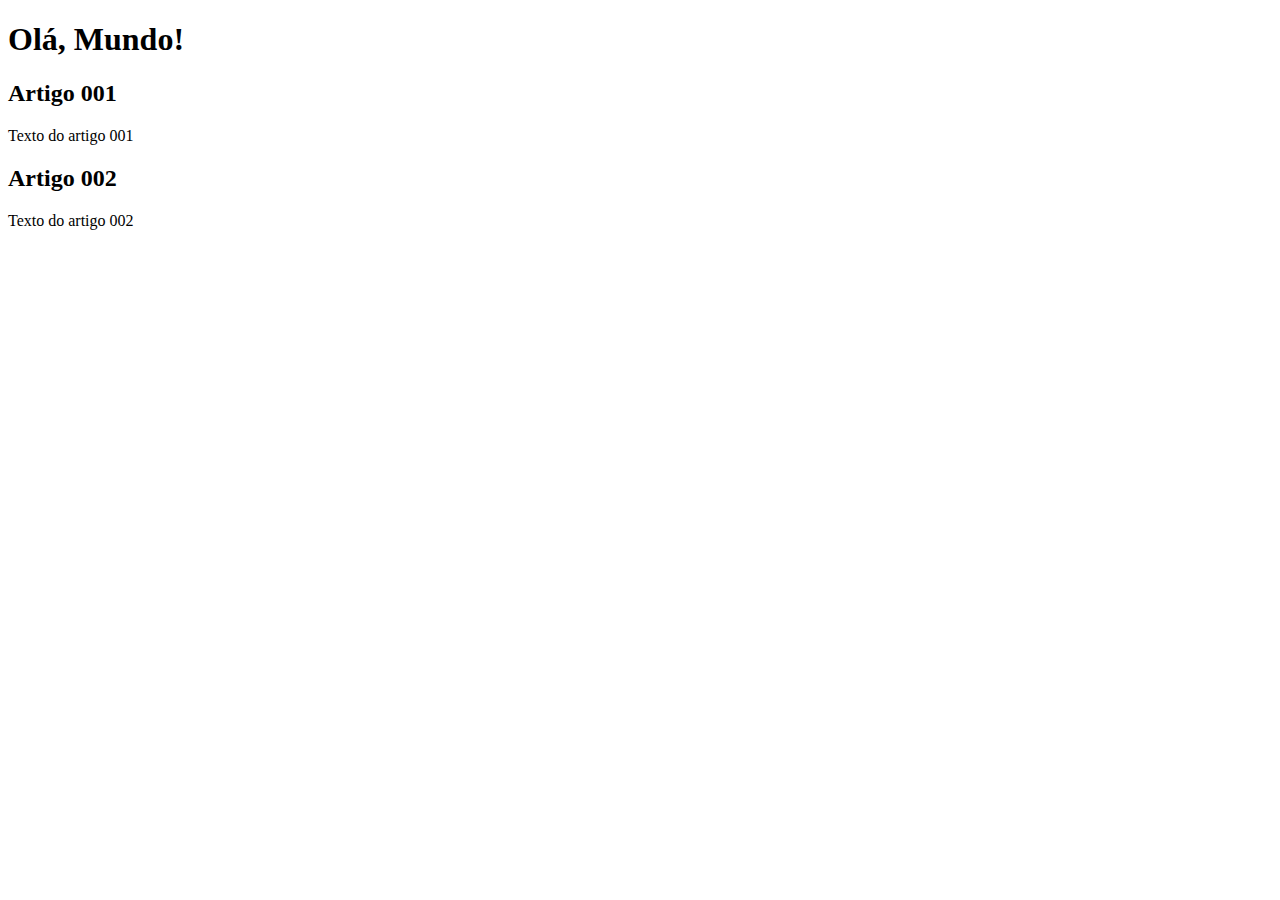
==== site-exemplo/index.html @ 189e7166 "Modificações no index do "site"" ====
<!DOCTYPE html>
<html lang="pt-br">
<head>
    <meta charset="UTF-8">
    <meta name="viewport" content="width=device-width, initial-scale=1.0">
    <title>Primeiro Site em Repositório</title>
</head>
<body>
    <main>
        <header>
            <h1>Olá, Mundo!</h1>
            <article>
                <h2>Artigo 001</h2>
                <p>Texto do artigo 001</p>
            </article>
            <article>
                <h2>Artigo 002</h2>
                <p>Texto do artigo 002</p>
            </article>
        </header>
    </main>
</body>
</html>
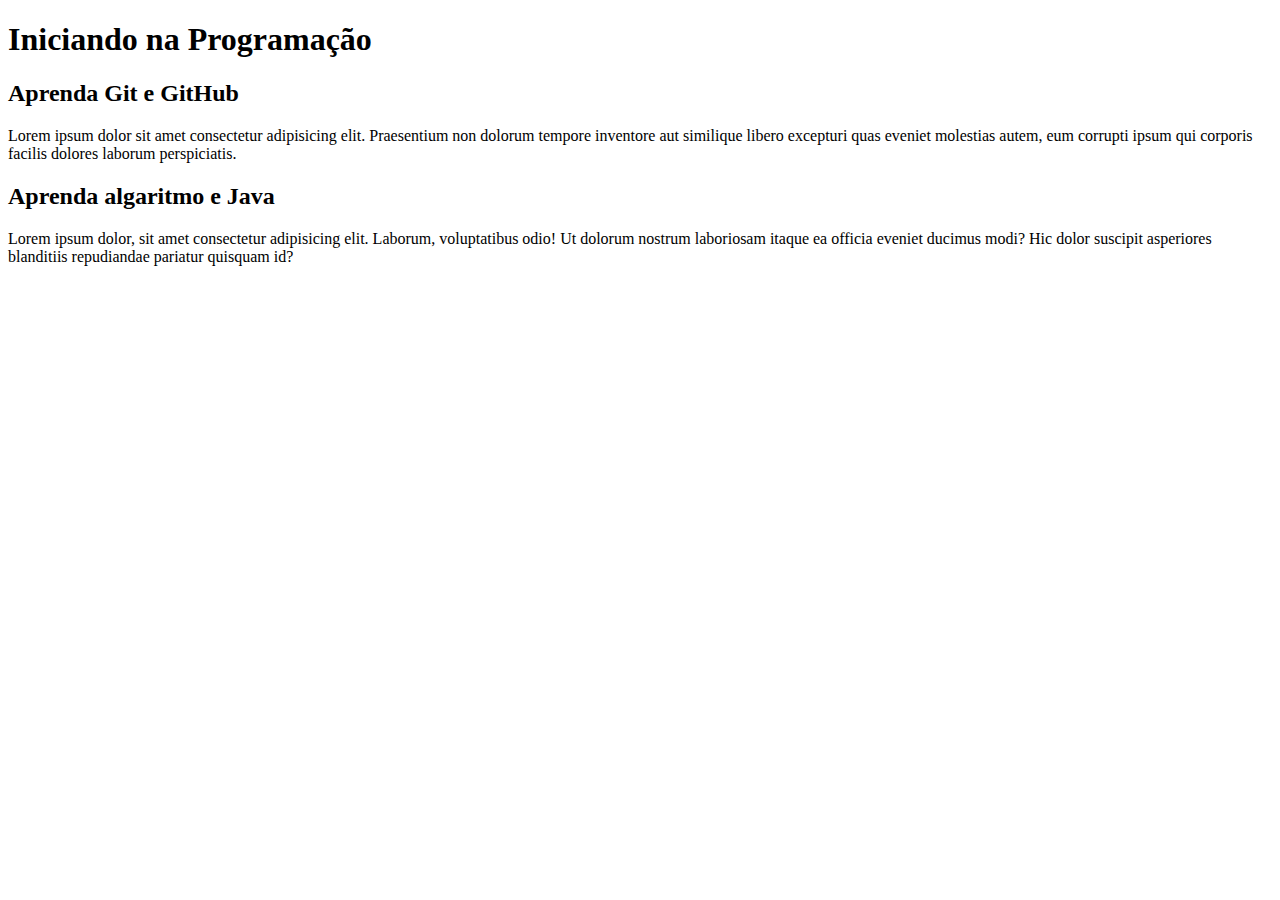
==== commit 1aca9b60: "Update HTML branch" ====
--- a/site-exemplo/index.html
+++ b/site-exemplo/index.html
@@ -3,19 +3,20 @@
 <head>
     <meta charset="UTF-8">
     <meta name="viewport" content="width=device-width, initial-scale=1.0">
-    <title>Primeiro Site em Repositório</title>
+    <title>Como Iniciar na Programação</title>
 </head>
 <body>
     <main>
         <header>
-            <h1>Olá, Mundo!</h1>
+            <h1>Iniciando na Programação</h1>
+        </header>
             <article>
-                <h2>Artigo 001</h2>
-                <p>Texto do artigo 001</p>
+                <h2>Aprenda Git e GitHub</h2>
+                <p>Lorem ipsum dolor sit amet consectetur adipisicing elit. Praesentium non dolorum tempore inventore aut similique libero excepturi quas eveniet molestias autem, eum corrupti ipsum qui corporis facilis dolores laborum perspiciatis.</p>
             </article>
             <article>
-                <h2>Artigo 002</h2>
-                <p>Texto do artigo 002</p>
+                <h2>Aprenda algaritmo e Java</h2>
+                <p>Lorem ipsum dolor, sit amet consectetur adipisicing elit. Laborum, voluptatibus odio! Ut dolorum nostrum laboriosam itaque ea officia eveniet ducimus modi? Hic dolor suscipit asperiores blanditiis repudiandae pariatur quisquam id?</p>
             </article>
         </header>
     </main>
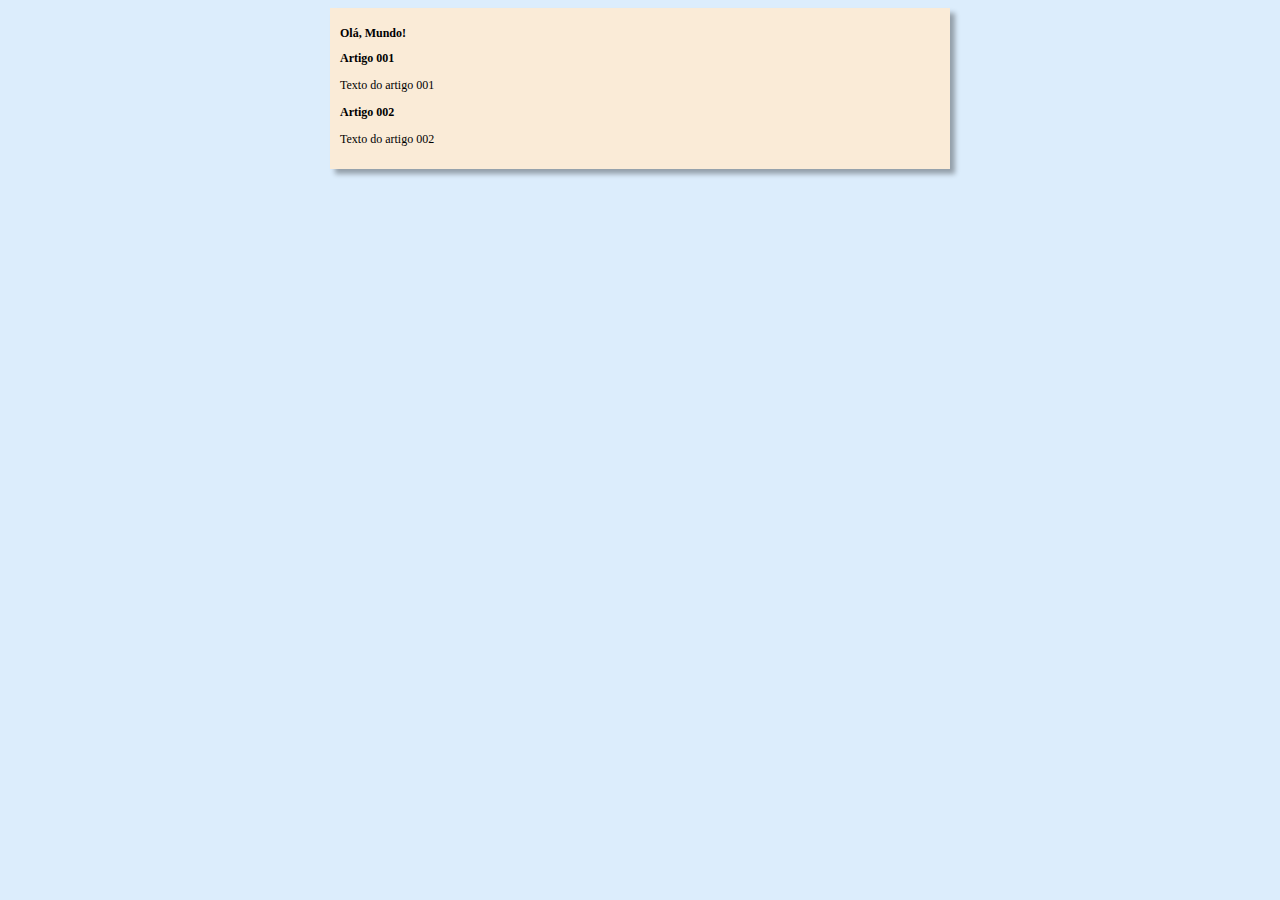
==== commit 086b49e2: "Update CSS" ====
--- a/site-exemplo/index.html
+++ b/site-exemplo/index.html
@@ -3,20 +3,20 @@
 <head>
     <meta charset="UTF-8">
     <meta name="viewport" content="width=device-width, initial-scale=1.0">
-    <title>Como Iniciar na Programação</title>
+    <title>Primeiro Site em Repositório</title>
+    <link rel="stylesheet" href="style.css">
 </head>
 <body>
     <main>
         <header>
-            <h1>Iniciando na Programação</h1>
-        </header>
+            <h1>Olá, Mundo!</h1>
             <article>
-                <h2>Aprenda Git e GitHub</h2>
-                <p>Lorem ipsum dolor sit amet consectetur adipisicing elit. Praesentium non dolorum tempore inventore aut similique libero excepturi quas eveniet molestias autem, eum corrupti ipsum qui corporis facilis dolores laborum perspiciatis.</p>
+                <h2>Artigo 001</h2>
+                <p>Texto do artigo 001</p>
             </article>
             <article>
-                <h2>Aprenda algaritmo e Java</h2>
-                <p>Lorem ipsum dolor, sit amet consectetur adipisicing elit. Laborum, voluptatibus odio! Ut dolorum nostrum laboriosam itaque ea officia eveniet ducimus modi? Hic dolor suscipit asperiores blanditiis repudiandae pariatur quisquam id?</p>
+                <h2>Artigo 002</h2>
+                <p>Texto do artigo 002</p>
             </article>
         </header>
     </main>
--- a/site-exemplo/style.css
+++ b/site-exemplo/style.css
@@ -0,0 +1,16 @@
+* {
+    font-family: 'Times New Roman', Times, serif;
+    font-size: 12px;
+}
+
+body {
+    background-color: rgb(220, 237, 252);
+}
+
+main{
+    background-color: antiquewhite;
+    width: 600px;
+    margin: auto;
+    padding: 10px;
+    box-shadow: 5px 5px 5px rgba(0, 0, 0, 0.329);
+}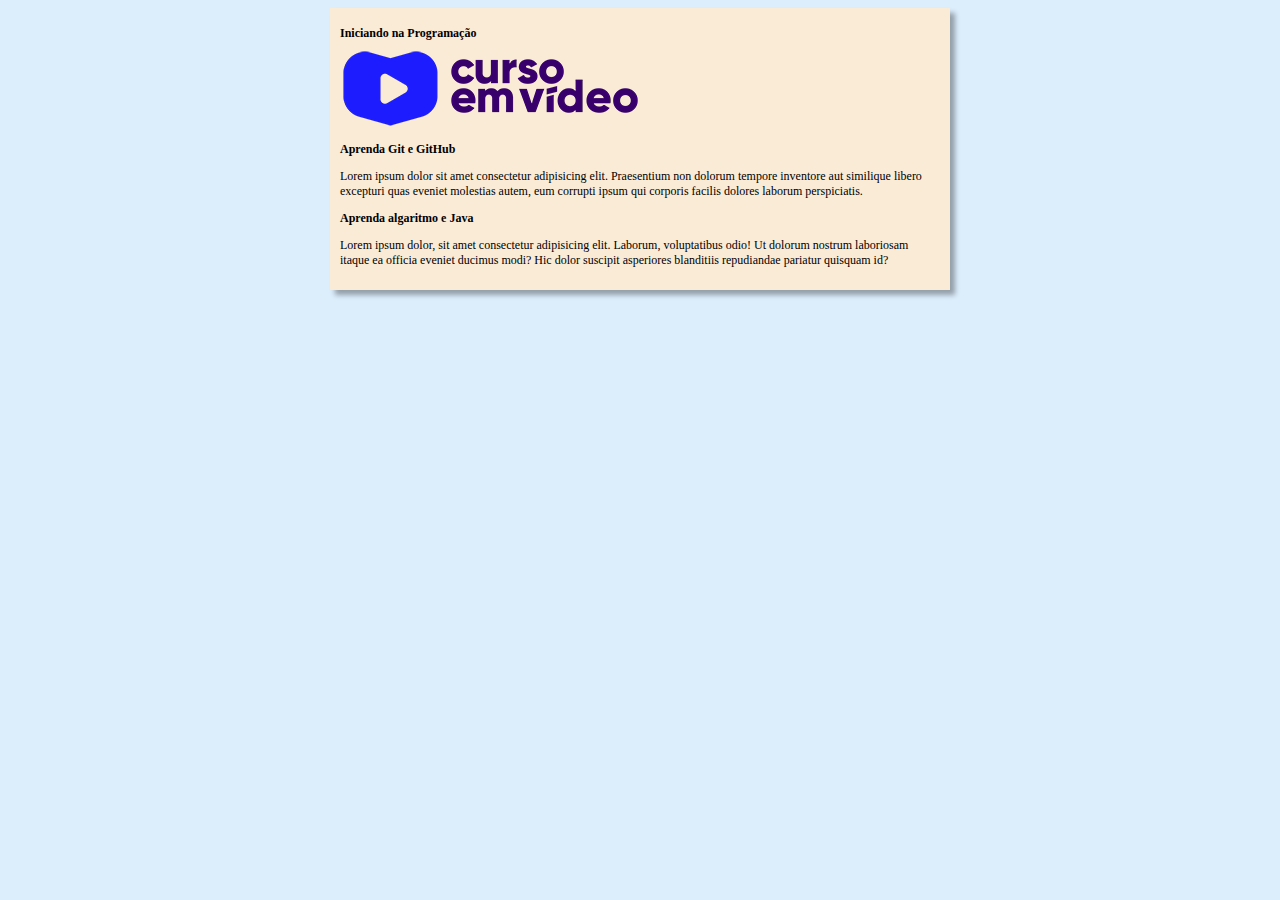
==== commit 3aaeb27b: "Update index.html" ====
--- a/site-exemplo/index.html
+++ b/site-exemplo/index.html
@@ -9,16 +9,17 @@
 <body>
     <main>
         <header>
-            <h1>Olá, Mundo!</h1>
-            <article>
-                <h2>Artigo 001</h2>
-                <p>Texto do artigo 001</p>
-            </article>
-            <article>
-                <h2>Artigo 002</h2>
-                <p>Texto do artigo 002</p>
-            </article>
+            <h1>Iniciando na Programação</h1>
+            <img src="/imagens/curso-em-video-cor.png" alt="">
         </header>
+        <article>
+            <h2>Aprenda Git e GitHub</h2>
+            <p>Lorem ipsum dolor sit amet consectetur adipisicing elit. Praesentium non dolorum tempore inventore aut similique libero excepturi quas eveniet molestias autem, eum corrupti ipsum qui corporis facilis dolores laborum perspiciatis.</p>
+        </article>
+        <article>
+            <h2>Aprenda algaritmo e Java</h2>
+            <p>Lorem ipsum dolor, sit amet consectetur adipisicing elit. Laborum, voluptatibus odio! Ut dolorum nostrum laboriosam itaque ea officia eveniet ducimus modi? Hic dolor suscipit asperiores blanditiis repudiandae pariatur quisquam id?</p>
+        </article>
     </main>
 </body>
 </html>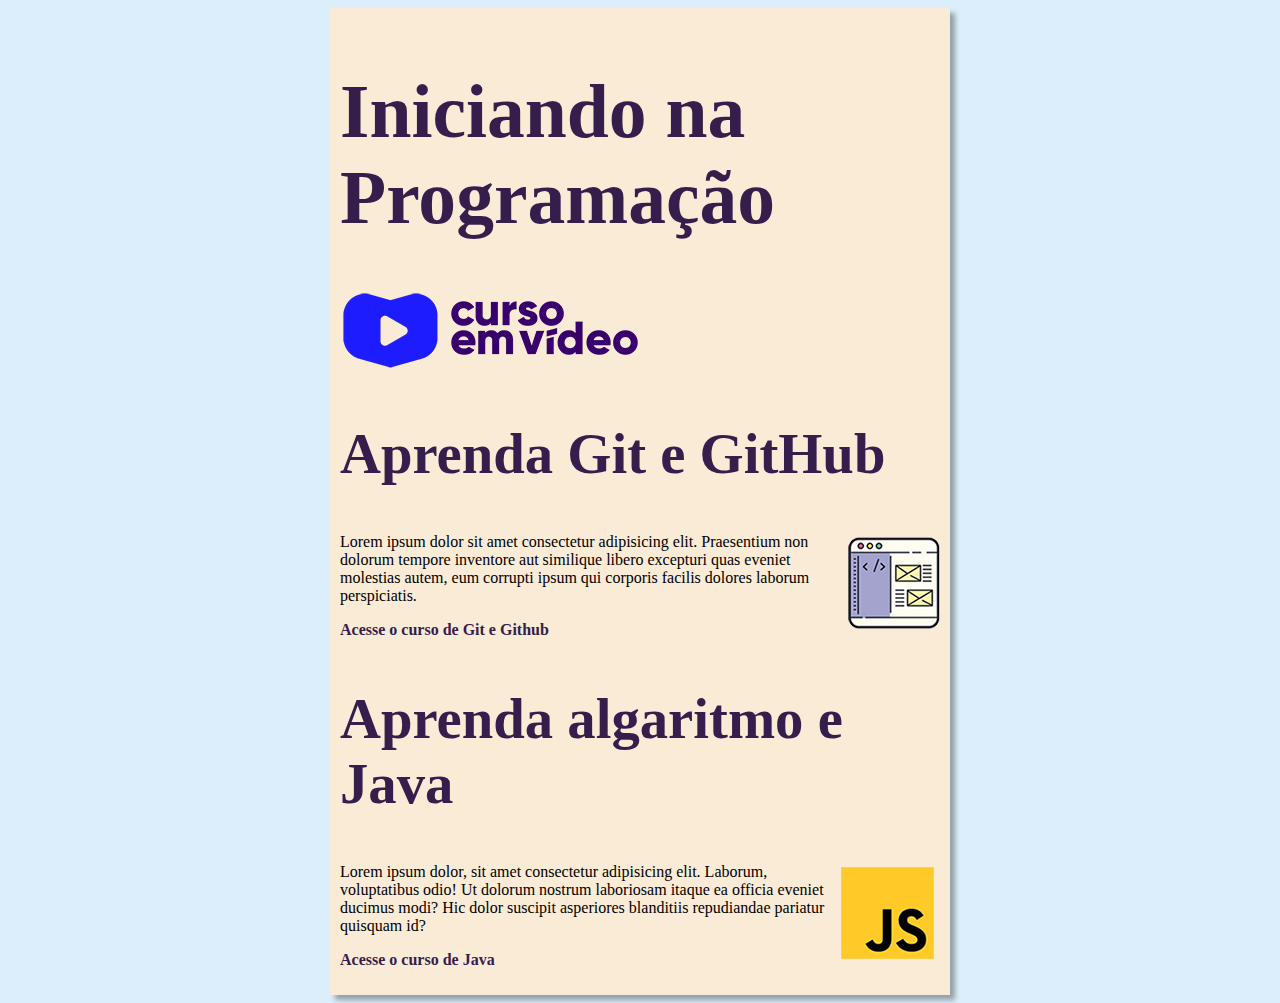
==== commit 474093a1: "update" ====
--- a/site-exemplo/index.html
+++ b/site-exemplo/index.html
@@ -10,15 +10,19 @@
     <main>
         <header>
             <h1>Iniciando na Programação</h1>
-            <img src="/imagens/curso-em-video-cor.png" alt="">
+            <img src="imagens/curso-em-video-cor.png" alt="Logo Curso em curso-em-video-cor">
         </header>
         <article>
             <h2>Aprenda Git e GitHub</h2>
+            <img class="lado" src="imagens/curso-html-css.png" alt="Git e Github">
             <p>Lorem ipsum dolor sit amet consectetur adipisicing elit. Praesentium non dolorum tempore inventore aut similique libero excepturi quas eveniet molestias autem, eum corrupti ipsum qui corporis facilis dolores laborum perspiciatis.</p>
+            <p><a href="">Acesse o curso de Git e Github</a></p>
         </article>
         <article>
             <h2>Aprenda algaritmo e Java</h2>
+            <img class="lado" src="imagens/curso-javascript.png" alt="Java">
             <p>Lorem ipsum dolor, sit amet consectetur adipisicing elit. Laborum, voluptatibus odio! Ut dolorum nostrum laboriosam itaque ea officia eveniet ducimus modi? Hic dolor suscipit asperiores blanditiis repudiandae pariatur quisquam id?</p>
+            <p><a href="">Acesse o curso de Java</a></p>
         </article>
     </main>
 </body>
--- a/site-exemplo/style.css
+++ b/site-exemplo/style.css
@@ -1,6 +1,6 @@
 * {
     font-family: 'Times New Roman', Times, serif;
-    font-size: 12px;
+    font-size: 16px;
 }
 
 body {
@@ -13,4 +13,29 @@
     margin: auto;
     padding: 10px;
     box-shadow: 5px 5px 5px rgba(0, 0, 0, 0.329);
+}
+
+img.lado {
+    float: right;
+}
+
+h1{
+    font-size: 2cm;
+    color: rgb(53, 30, 75);
+}
+
+h2{
+    font-size: 1.5cm;
+    color: rgb(53, 30, 75);
+}
+
+a{
+    text-decoration: none;
+    font-weight: bold;
+    color: rgb(53, 30, 75);
+}
+
+a:hover{
+    text-decoration: underline;
+    color: rgb(53, 30, 75);
 }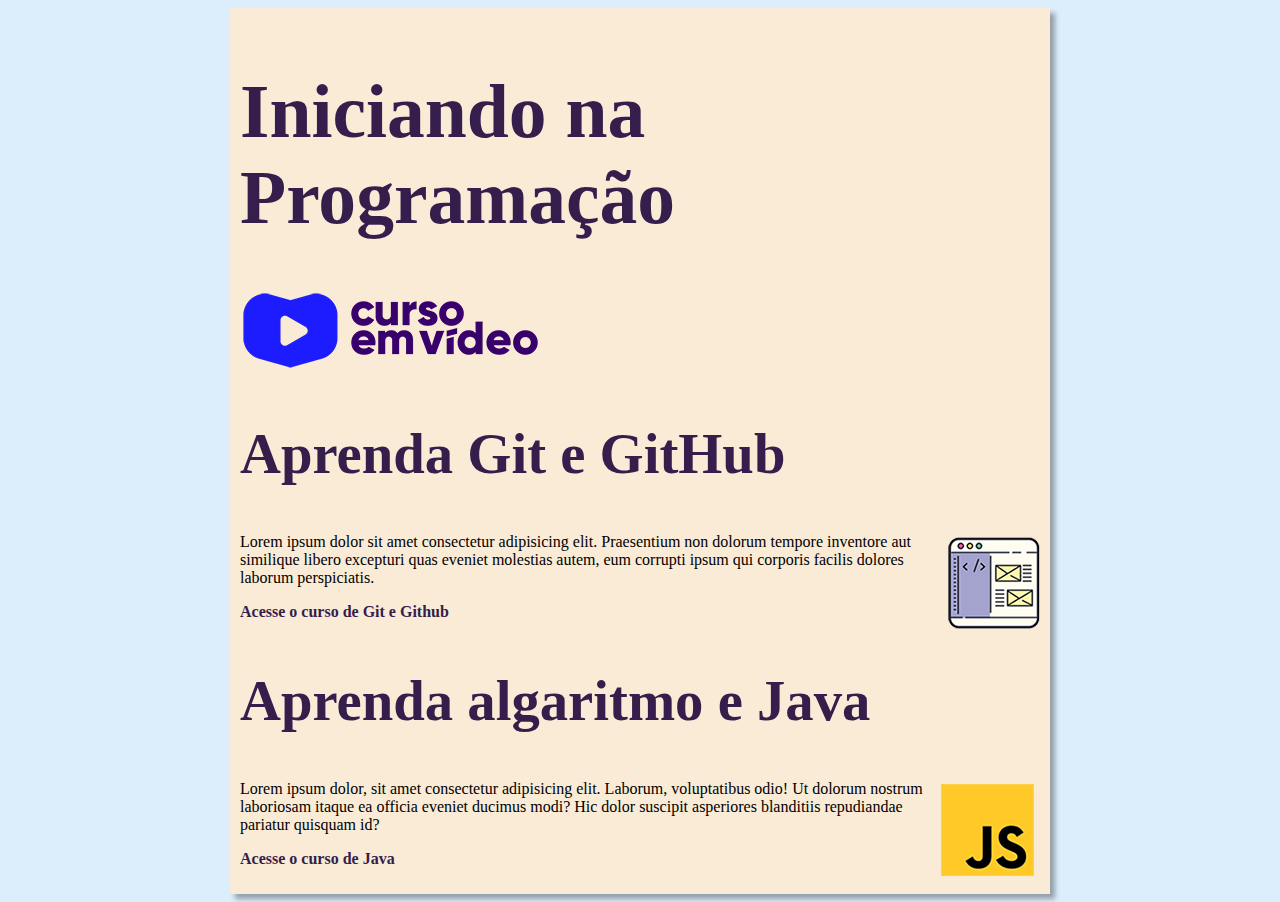
==== commit afdf5e0f: "Update" ====
--- a/site-exemplo/index.html
+++ b/site-exemplo/index.html
@@ -16,13 +16,13 @@
             <h2>Aprenda Git e GitHub</h2>
             <img class="lado" src="imagens/curso-html-css.png" alt="Git e Github">
             <p>Lorem ipsum dolor sit amet consectetur adipisicing elit. Praesentium non dolorum tempore inventore aut similique libero excepturi quas eveniet molestias autem, eum corrupti ipsum qui corporis facilis dolores laborum perspiciatis.</p>
-            <p><a href="">Acesse o curso de Git e Github</a></p>
+            <p><a href="curso-html.html">Acesse o curso de Git e Github</a></p>
         </article>
         <article>
             <h2>Aprenda algaritmo e Java</h2>
             <img class="lado" src="imagens/curso-javascript.png" alt="Java">
             <p>Lorem ipsum dolor, sit amet consectetur adipisicing elit. Laborum, voluptatibus odio! Ut dolorum nostrum laboriosam itaque ea officia eveniet ducimus modi? Hic dolor suscipit asperiores blanditiis repudiandae pariatur quisquam id?</p>
-            <p><a href="">Acesse o curso de Java</a></p>
+            <p><a href="curso-js.html">Acesse o curso de Java</a></p>
         </article>
     </main>
 </body>
--- a/site-exemplo/style.css
+++ b/site-exemplo/style.css
@@ -9,7 +9,7 @@
 
 main{
     background-color: antiquewhite;
-    width: 600px;
+    width: 800px;
     margin: auto;
     padding: 10px;
     box-shadow: 5px 5px 5px rgba(0, 0, 0, 0.329);
